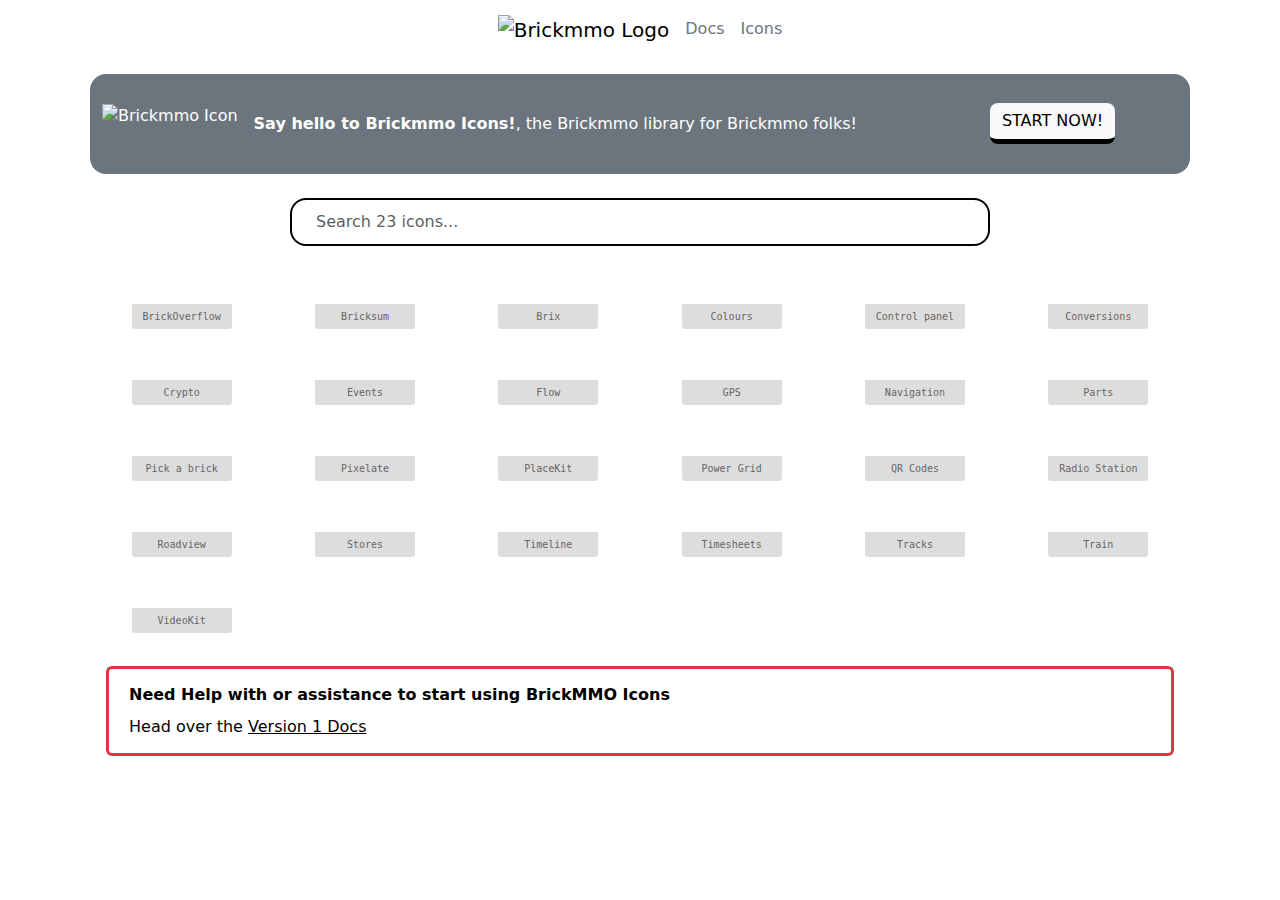
==== icons.html @ 03ff33da "icons-website" ====
<!DOCTYPE html>
<html lang="en">

<head>
    <meta charset="UTF-8" />
    <meta name="viewport" content="width=device-width, initial-scale=1.0" />
    <title>Welcome | Icons BrickMMO</title>
    <!--CDN link for using Bootstrap -->
    <link href="https://cdn.jsdelivr.net/npm/bootstrap@5.3.3/dist/css/bootstrap.min.css" rel="stylesheet"
        integrity="sha384-QWTKZyjpPEjISv5WaRU9OFeRpok6YctnYmDr5pNlyT2bRjXh0JMhjY6hW+ALEwIH" crossorigin="anonymous">
    <link rel="stylesheet" href="https://cdn.brickmmo.com/fonticons@1.0.0/fonticons.css" />
    <link rel="stylesheet" href="styles.css" />
    
    <style>
        /* body {
                font-family: sans-serif;
                margin: 0;
                padding: 10px 20px;
                text-align: center;
            } */
        .preview {
            width: 100px;
            display: inline-block;
            margin: 10px;
        }

        .preview .inner {
            display: inline-block;
            width: 100%;
            text-align: center;
            background: #f5f5f5;
            border-radius: 3px 3px 0 0;
        }

        .preview .inner i {
            line-height: 85px;
            font-size: 40px;
            color: #333;
        }

        .label {
            display: inline-block;
            width: 100%;
            box-sizing: border-box;
            padding: 5px;
            font-size: 10px;
            font-family: Monaco, monospace;
            background: #ddd;
            border-radius: 0 0 3px 3px;
            color: #666;
            white-space: nowrap;
            overflow: hidden;
            text-overflow: ellipsis;
        }

        .popup {
            display: none;
            position: fixed;
            z-index: 2;
            left: 0;
            top: 0;
            width: 100%;
            height: 100%;
            overflow: auto;
            background-color: rgba(24, 49, 83, 0.5);
        }

        .popup-content {
            background-color: #fefefe;
            margin: 10vh auto;
            padding: 28px 32px;
            border: 1px solid #888;
            width: 80vw;
            height: fit-content;
            /* max-width: 1200px; */
            border-radius: 10px;
        }

        .close {
            color: #aaa;
            float: right;
            font-size: 28px;
            font-weight: bold;
        }

        .close:hover,
        .close:focus {
            color: black;
            text-decoration: none;
            cursor: pointer;
        }
    </style>

</head>

<body>
    <!-- TOP NAVIGATION -->
    <nav class="navbar navbar-expand-lg navbar-light">
        <div class="container d-flex justify-content-center">
            <a class="navbar-brand" href="index.html">
                <img src="https://cdn.brickmmo.com/images@1.0.0/brickmmo-logo-coloured-horizontal.png"
                    alt="Brickmmo Logo" style="height: 35px" />
            </a>
            <div class="d-flex align-items-center gap-3">
                <a class="mr-1 text-secondary link-underline link-underline-opacity-0" href="docs.html">Docs</a>
                <a class="ml-1 text-secondary link-underline link-underline-opacity-0" href="icons.html">Icons</a>
            </div>
        </div>
    </nav>

    <!-- CONTENT -->
    <main class="mt-3">
        <div style="margin: 0 1rem;">
            <div class="row bg-secondary text-white rounded-4 align-items-center" style="min-height: 100px; max-width: 1100px; margin: 0 auto;">
                <div class="col-lg-9 d-flex align-items-center">
                    <img src="https://branding.brickmmo.com/png/BrickMMO_Logo_Coloured.png" alt="Brickmmo Icon"
                        class="me-3" style="height: 40px; width: auto;" />
                    <p class="mb-0">
                        <strong>Say hello to Brickmmo Icons!</strong>, the Brickmmo library for Brickmmo folks!
                    </p>
                </div>
                <div class="col-lg-3 text-center text-lg-right">
                    <a href="docs.html"
                        class="btn btn-light rounded-3 border border-black border-start-0 border-top-0 border-end-0 border-5">
                        <i class="fa-solid fa-clock text-dark"></i> START NOW!
                    </a>
                </div>
            </div>

            <div class="mx-auto my-4 p-1 border border-black border-2 rounded-4 d-flex align-items-center gap-2"
                style="width: 100%; max-width: 700px">
                <i class="fa-solid fa-magnifying-glass"></i></span>
                <input type="text" class="form-control border-0" placeholder="Search 23 icons..."
                    oninput="filterIcons(this.value)">
            </div>

            <div class="row" style="max-width: 1100px; margin: 0 auto;">
                <div class="col-6 col-sm-4 col-md-2 text-center" data-icon="BrickOverflow">
                    <div class="preview">
                        <span class="inner">
                            <i class="bm-brick-overflow"></i>
                        </span>
                        <br>
                        <span class='label'>BrickOverflow</span>
                    </div>
                </div>
                <div class="col-6 col-sm-4 col-md-2 text-center" data-icon="Bricksum">
                    <div class="preview">
                        <span class="inner">
                            <i class="bm-bricksum"></i>
                        </span>
                        <br>
                        <span class='label'>Bricksum</span>
                    </div>
                </div>
                <div class="col-6 col-sm-4 col-md-2 text-center" data-icon="Brix">
                    <div class="preview">
                        <span class="inner">
                            <i class="bm-brix"></i>
                        </span>
                        <br>
                        <span class='label'>Brix</span>
                    </div>
                </div>
                <div class="col-6 col-sm-4 col-md-2 text-center" data-icon="Colours">
                    <div class="preview">
                        <span class="inner">
                            <i class="bm-colours"></i>
                        </span>
                        <br>
                        <span class='label'>Colours</span>
                    </div>
                </div>
                <div class="col-6 col-sm-4 col-md-2 text-center" data-icon="Control Panel">
                    <div class="preview">
                        <span class="inner">
                            <i class="bm-control-panel"></i>
                        </span>
                        <br>
                        <span class='label'>Control panel</span>
                    </div>
                </div>
                <div class="col-6 col-sm-4 col-md-2 text-center" data-icon="Conversions">
                    <div class="preview">
                        <span class="inner">
                            <i class="bm-control-panel"></i>
                        </span>
                        <br>
                        <span class='label'>Conversions</span>
                    </div>
                </div>
                <div class="col-6 col-sm-4 col-md-2 text-center" data-icon="Crypto">
                    <div class="preview">
                        <span class="inner">
                            <i class="bm-control-panel"></i>
                        </span>
                        <br>
                        <span class='label'>Crypto</span>
                    </div>
                </div>
                <div class="col-6 col-sm-4 col-md-2 text-center" data-icon="Events">
                    <div class="preview">
                        <span class="inner">
                            <i class="bm-events"></i>
                        </span>
                        <br>
                        <span class='label'>Events</span>
                    </div>
                </div>
                <div class="col-6 col-sm-4 col-md-2 text-center" data-icon="Flow">
                    <div class="preview">
                        <span class="inner">
                            <i class="bm-flow"></i>
                        </span>
                        <br>
                        <span class='label'>Flow</span>
                    </div>
                </div>
                <div class="col-6 col-sm-4 col-md-2 text-center" data-icon="GPS">
                    <div class="preview">
                        <span class="inner">
                            <i class="bm-navigation"></i>
                        </span>
                        <br>
                        <span class='label'>GPS</span>
                    </div>
                </div>
                <div class="col-6 col-sm-4 col-md-2 text-center" data-icon="Navigation">
                    <div class="preview">
                        <span class="inner">
                            <i class="bm-navigation"></i>
                        </span>
                        <br>
                        <span class='label'>Navigation</span>
                    </div>
                </div>
                <div class="col-6 col-sm-4 col-md-2 text-center" data-icon="Parts">
                    <div class="preview">
                        <span class="inner">
                            <i class="bm-parts"></i>
                        </span>
                        <br>
                        <span class='label'>Parts</span>
                    </div>
                </div>
                <div class="col-6 col-sm-4 col-md-2 text-center" data-icon="Pick a Brick">
                    <div class="preview">
                        <span class="inner">
                            <i class="bm-pick-a-brick"></i>
                        </span>
                        <br>
                        <span class='label'>Pick a brick</span>
                    </div>
                </div>
                <div class="col-6 col-sm-4 col-md-2 text-center" data-icon="Pixelate">
                    <div class="preview">
                        <span class="inner">
                            <i class="bm-placekit"></i>
                        </span>
                        <br>
                        <span class='label'>Pixelate</span>
                    </div>
                </div>
                <div class="col-6 col-sm-4 col-md-2 text-center" data-icon="PlaceKit">
                    <div class="preview">
                        <span class="inner">
                            <i class="bm-placekit"></i>
                        </span>
                        <br>
                        <span class='label'>PlaceKit</span>
                    </div>
                </div>
                <div class="col-6 col-sm-4 col-md-2 text-center" data-icon="Power Grid">
                    <div class="preview">
                        <span class="inner">
                            <i class="bm-power-grid"></i>
                        </span>
                        <br>
                        <span class='label'>Power Grid</span>
                    </div>
                </div>
                <div class="col-6 col-sm-4 col-md-2 text-center" data-icon="QR Codes">
                    <div class="preview">
                        <span class="inner">
                            <i class="bm-qr"></i>
                        </span>
                        <br>
                        <span class='label'>QR Codes</span>
                    </div>
                </div>
                <div class="col-6 col-sm-4 col-md-2 text-center" data-icon="Radio Station">
                    <div class="preview">
                        <span class="inner">
                            <i class="bm-radio-station"></i>
                        </span>
                        <br>
                        <span class='label'>Radio Station</span>
                    </div>
                </div>
                <div class="col-6 col-sm-4 col-md-2 text-center" data-icon="Roadview">
                    <div class="preview">
                        <span class="inner">
                            <i class="bm-roadview"></i>
                        </span>
                        <br>
                        <span class='label'>Roadview</span>
                    </div>
                </div>
                <div class="col-6 col-sm-4 col-md-2 text-center" data-icon="Stores">
                    <div class="preview">
                        <span class="inner">
                            <i class="bm-stores"></i>
                        </span>
                        <br>
                        <span class='label'>Stores</span>
                    </div>
                </div>
                <div class="col-6 col-sm-4 col-md-2 text-center" data-icon="Timeline">
                    <div class="preview">
                        <span class="inner">
                            <i class="bm-timeline"></i>
                        </span>
                        <br>
                        <span class='label'>Timeline</span>
                    </div>
                </div>
                <div class="col-6 col-sm-4 col-md-2 text-center" data-icon="Timesheets">
                    <div class="preview">
                        <span class="inner">
                            <i class="bm-timesheets"></i>
                        </span>
                        <br>
                        <span class='label'>Timesheets</span>
                    </div>
                </div>
                <div class="col-6 col-sm-4 col-md-2 text-center" data-icon="Tracks">
                    <div class="preview">
                        <span class="inner">
                            <i class="bm-tracks"></i>
                        </span>
                        <br>
                        <span class='label'>Tracks</span>
                    </div>
                </div>
                <div class="col-6 col-sm-4 col-md-2 text-center" data-icon="Train">
                    <div class="preview">
                        <span class="inner">
                            <i class="bm-train"></i>
                        </span>
                        <br>
                        <span class='label'>Train</span>
                    </div>
                </div>
                <div class="col-6 col-sm-4 col-md-2 text-center" data-icon="VideoKit">
                    <div class="preview">
                        <span class="inner">
                            <i class="bm-videokit"></i>
                        </span>
                        <br>
                        <span class='label'>VideoKit</span>
                    </div>
                </div>

            </div>

            <div style="width: 100%; max-width: 1100px; margin: 0 auto; padding: 1rem;">
                <div class="d-flex justify-content-center">
                    <a href="#" class="btn btn-outline-danger text-start flex-fill border border-3 border-danger">
                        <p class="text-black fw-bold" style="margin: 0.5rem;">Need Help with or assistance to start
                            using BrickMMO Icons</p>
                        <p class="text-black" style="margin: 0.5rem;">Head over the <span
                                class="text-decoration-underline">Version 1 Docs</span></p>
                    </a>
                </div>
            </div>

            <div id="customPopup" class="popup">
                <div class="popup-content">
                    <span class="close" onclick="document.getElementById('customPopup').style.display='none'">&times;</span>
                    <!-- TITLE AND DOWNLOAD BUTTON -->
                    <div class="d-flex align-items-center gap-5 mb-4">
                        <h2 id="iconTitle" class="text-start fw-bold">Title</h2>
                        <i class="btn fa-solid fa-arrow-down text-decoration-underline btn-outline-primary border-0" style="font-size: 1.5rem;"></i>
                    </div>

                    <!-- ICON AND CLIPBOARD -->
                    <div class="d-flex align-items-center justify-content-center flex-wrap gap-4">
                        <!-- ICON -->
                        <div id="backgroundIcon" class="border border-secondary border-2 rounded-3 d-flex flex-column align-items-center" style="flex-basis: calc(50% - 16px); min-width: 410px;">
                            <i id="icon-popup" style="font-size: 120px;"></i>
                            <div class="d-flex justify-content-between px-4 pb-4 text-primary" style="width: 100%;">
                                <i class="settings-icon fa-solid fa-palette btn btn-outline-primary border-0 me-auto" style="font-size: 1.5rem" onclick="settings()"></i>
                                <i id="nox-lumos" class="settings-icon fa-solid fa-moon btn btn-outline-primary border-0" style="font-size: 1.5rem; cursor: pointer;" onclick="backgroundMode()"></i>
                            </div>
                        </div>
                        <!-- CLIPBOARD -->
                        <div class="text-star" style="flex-basis: calc(50% - 16px); min-width: 410px;">
                            <div class="d-flex flex-column rounded-3 mb-2 p-2" style="background-color: #183153; cursor: pointer;" onclick="copyIcon()">
                                <button onclick="copyIcon()" class="align-self-end btn btn-primary"><i class="fa-solid fa-copy"></i></button>
                                <code class="text-white" style="font-size: 1rem;">
                                    <span id="clipboard">&lt;i class="bm-brick-overflow"&gt;&lt;/i&gt;</span>
                                </code>
                            </div>
                            <div class="text-center">
                                <a href="docs.html" class="btn btn-warning rounded-3 border border-black border-start-0 border-top-0 border-end-0 border-5 btn-outline-secondary text-black">
                                    <i class="fa-solid fa-rocket"></i> Start Using This Icon
                                </a>
                            </div>
                        </div>
                    </div>

                    <!-- SETTINGS -->
                    <div class="setting-section align-items-center justify-content-center flex-wrap gap-4 mt-2" style="display: none;">
                        <!-- COLOR -->
                        <div class="flex-grow-1" style="flex-basis: calc(50% - 16px); min-width: 380px;"> 
                            COLOR
                            <div class="d-flex justify-content-around gap-2">
                                <div class="color-box rounded-3 border border-2 d-flex justify-content-center align-items-center" id="resetColor" style="flex-basis: 50px; cursor: pointer; background-color: #F0F1F3;">
                                    <i class="fa-solid fa-ban"></i>
                                </div>
                                <div class="color-box rounded-3 border border-2 flex-fill" style=" cursor: pointer;" data-color="#858485">
                                    <div class="rounded-3 m-1" style="background-color: #858485; height: 36px;"></div>
                                </div>
                                <div class="color-box rounded-3 border border-2 flex-fill" style="cursor: pointer;" data-color="#EF5D23">
                                    <div class="rounded-3 m-1" style="background-color: #EF5D23; height: 36px;"></div>
                                </div>
                                <div class="color-box rounded-3 border border-2 flex-fill" style="cursor: pointer;" data-color="#EC2225">
                                    <div class="rounded-3 m-1" style="background-color: #EC2225; height: 36px;"></div>
                                </div>
                                <div class="color-box rounded-3 border border-2 flex-fill" style="cursor: pointer;" data-color="#0000FF">
                                    <div class="rounded-3 m-1" style="background-color: #0000FF; height: 36px;"></div>
                                </div>
                                <div class="rounded-3 border border-2 flex-fill" style="cursor: pointer; padding: 4px;">
                                    <input type="color" id="colorPicker" class="rounded-3 border-0" style="height: 100%; width: 100%; cursor: pointer;" value="#000000">
                                </div>
                            </div>
                        </div>
                        <!-- SIZE -->
                        <div class="flex-grow-1" style="flex-basis: calc(50% - 16px); min-width: 380px;">
                            SIZE
                            <div class="d-flex justify-content-around gap-2">
                                <div class="size-box d-flex justify-content-center align-items-center rounded-3 border border-2 flex-fill" style="height: 47px; cursor: pointer;" data-size="bm-2xs">
                                    2xs
                                </div>                                
                                <div class="size-box d-flex justify-content-center align-items-center rounded-3 border border-2 flex-fill" style="height: 47px; cursor: pointer;" data-size="bm-xs">
                                    xs
                                </div>  
                                <div class="size-box d-flex justify-content-center align-items-center rounded-3 border border-2 flex-fill" style="height: 47px; cursor: pointer;" data-size="bm-sm">
                                    sm
                                </div>  
                                <div class="size-box rounded-3 border border-2 d-flex justify-content-center align-items-center" id="resetSize" style="flex-basis: 50px; height: 47px; cursor: pointer; background-color: #F0F1F3;">
                                    <i class="fa-solid fa-ban"></i>
                                </div>
                                <div class="size-box d-flex justify-content-center align-items-center rounded-3 border border-2 flex-fill" style="height: 47px; cursor: pointer;" data-size="bm-lg">
                                    lg
                                </div>  
                                <div class="size-box d-flex justify-content-center align-items-center rounded-3 border border-2 flex-fill" style="height: 47px; cursor: pointer;" data-size="bm-xl">
                                    xl
                                </div>  
                                <div class="size-box d-flex justify-content-center align-items-center rounded-3 border border-2 flex-fill" style="height: 47px; cursor: pointer;" data-size="bm-2xl">
                                    2xl
                                </div>  
                            </div>  
                        </div>
                    </div>

                </div>
            </div>
        </div>
    </main>

    <script>
        let iconsDiv = document.querySelectorAll('.col-6.col-sm-4.col-md-2.text-center');
        let popup = document.getElementById('customPopup');
        let iconTitle = document.getElementById('iconTitle');
        let closeBtn = document.querySelector('.close');

        let iconPopup = document.getElementById("icon-popup")
        let clipboard = document.getElementById("clipboard")

        let backgroundIcon = document.getElementById("backgroundIcon")
        let settingsIcon = document.querySelectorAll(".settings-icon")
        let noxLumos = document.getElementById("nox-lumos")
        let backgroundModeFlag = true   
        
        /* settings flag */
        let settingsSections = document.querySelectorAll(".setting-section")
        let settingsFlag = true 

        /* Color Picker */
        const colorBoxes = document.querySelectorAll('.color-box');
        const colorPicker = document.getElementById('colorPicker');
        const resetColor = document.getElementById('resetColor');
        const originalColor = '#000000';

        /* Size Picker */
        const sizeBoxes = document.querySelectorAll('.size-box');
        const resetSize = document.getElementById('resetSize');
        let iconSize = null  /* size class - check if icon has size */

        /* store the icon clicked */
        let iconClicked

        /* ----- Search Bar Keyword ----- */
        function filterIcons(keyword) {
            keyword = keyword.toLowerCase();
            let icons = document.querySelectorAll('.col-6.col-sm-4.col-md-2.text-center');

            icons.forEach(icon => {
                let text = icon.getAttribute('data-icon').toLowerCase();
                if (text.includes(keyword)) {
                    icon.style.display = "inline-block";
                } else {
                    icon.style.display = "none";
                }
            });
        }

        /* ----- Show Popup Icon ----- */
        iconsDiv.forEach(individualDiv => {
            individualDiv.addEventListener('click', function () {
                let dataIcon = individualDiv.getAttribute('data-icon');

                let iconClass = individualDiv.children[0].children[0].children[0];

                iconClicked = iconClass

                /* clipboard.innerText = `<i class="${iconClass.className}"></i>` */
                clipboard.innerText = iconClass.outerHTML

                iconPopup.classList.add(`${iconClass.className}`)

                iconTitle.innerHTML = dataIcon
                popup.style.display = 'block';
            });

            individualDiv.addEventListener('mouseover', function () {
                let innerElement = individualDiv.children[0].children[0];
                innerElement.style.cursor = 'pointer';
                innerElement.classList.add("bg-warning")
            });

            individualDiv.addEventListener('mouseleave', function () {
                let innerElement = individualDiv.children[0].children[0];
                innerElement.classList.remove("bg-warning")
            });
        });

        /* ----- Close Popup ----- */
        closeBtn.addEventListener('click', function () {
            closeIconPopUp()
        });

        window.addEventListener('click', function (event) {
            if (event.target === popup) {
                closeIconPopUp()
            }
        });

        /* ----- Clipboard Popup ----- */
        function copyIcon() {
            const copyContent = async () => {
                try {
                    await navigator.clipboard.writeText(clipboard.innerText);
                    console.log('Content copied to clipboard: ', clipboard.innerText);
                } catch (err) {
                    console.error('Failed to copy: ', err);
                }
            }
            copyContent();
        }

        function backgroundMode(){          
            backgroundModeFlag ? (backgroundIcon.style.backgroundColor = "#183153", iconPopup.style.color = "white", noxLumos.classList.remove("fa-moon"), noxLumos.classList.add("fa-sun")) 
                               : (backgroundIcon.style.backgroundColor = "white", iconPopup.style.color = "#183153", noxLumos.classList.add("fa-moon"), noxLumos.classList.remove("fa-sun"))

            settingsIcon.forEach(setting => {
                backgroundModeFlag ? (setting.classList.remove("btn-outline-primary"), setting.classList.add("btn-outline-warning")) : (setting.classList.add("btn-outline-primary"), setting.classList.remove("btn-outline-warning"))
                
            })
            backgroundModeFlag = !backgroundModeFlag
        }

        /* ----- Show settings ----- */

        function settings(){
            settingsSections.forEach(setting => {
                settingsFlag ? setting.style.display = "flex" : setting.style.display = "none"
            })
            settingsFlag = !settingsFlag
        } 

        /* ----- Color Picker ----- */

        colorBoxes.forEach(box => {
            box.addEventListener('click', () => {
                const newColor = box.getAttribute('data-color');
                iconPopup.style.color = newColor;
                colorPicker.value = newColor;
                /* clipboard.innerText = `<i class="${iconClicked.className}" style="color: ${newColor}"></i>` */

                iconClicked.style.color = newColor
                clipboard.innerText = iconClicked.outerHTML

                borderBoxColor()
                box.classList.add("border-dark")
            });
        });

        colorPicker.addEventListener('input', () => {
            const newColor = colorPicker.value;
            iconPopup.style.color = newColor;
            /* clipboard.innerText = `<i class="${iconClicked.className}" style="color: ${newColor}"></i>` */

            iconClicked.style.color = newColor
            clipboard.innerText = iconClicked.outerHTML

            borderBoxColor()
            colorPicker.parentElement.classList.add("border-dark")
        });

        resetColor.addEventListener('click', () => {
            iconPopup.style.color = originalColor;
            colorPicker.value = originalColor;
            /* clipboard.innerText = `<i class="${iconClicked.className}"></i>` */

            iconClicked.removeAttribute('style');
            clipboard.innerText = iconClicked.outerHTML

            borderBoxColor()
            resetColor.classList.add("border-dark")
        });

        /* ----- Size Picker ----- */

        sizeBoxes.forEach(box => {
            box.addEventListener('click', () => {
                const size = box.getAttribute('data-size');
                if(iconSize != null){
                    iconClicked.classList.remove(iconSize)
                }

                iconClicked.classList.add(size)
                clipboard.innerText = iconClicked.outerHTML

                iconSize = size

                borderBoxSize()
                box.classList.add("border-dark")
            });
        });

        resetSize.addEventListener('click', () => {
            iconClicked.classList.remove(iconSize)
            clipboard.innerText = iconClicked.outerHTML

            borderBoxSize()
            resetSize.classList.add("border-dark")
        });

        /* ----- Functions ----- */

        function closeIconPopUp(){
            iconPopup.classList = []
            popup.style.display = 'none';

            iconPopup.style.color = "#000000";
            colorPicker.value = "#000000";

            iconClicked.style.cssText = ''

            borderBoxColor()
            borderBoxSize()
        }

        function borderBoxColor(){
            colorPicker.parentElement.classList.remove("border-dark")
            colorBoxes.forEach(borderBox => {
                borderBox.classList.remove("border-dark")
            })
        }

        function borderBoxSize(){
            sizeBoxes.forEach(borderBox => {
                borderBox.classList.remove("border-dark")
            })
        }

    </script>

    <script>
        var tooltipTriggerList = [].slice.call(document.querySelectorAll('[data-bs-toggle="tooltip"]'))
        var tooltipList = tooltipTriggerList.map(function (tooltipTriggerEl) {
        return new bootstrap.Tooltip(tooltipTriggerEl)
        })
    </script>

    <!-- fontawesone -->
    <script src="https://kit.fontawesome.com/a74f41de6e.js" crossorigin="anonymous"></script>
    <!-- Link for Bootstrap javascript functionalities -->
    <script src="https://cdn.jsdelivr.net/npm/bootstrap@5.3.3/dist/js/bootstrap.bundle.min.js"
        integrity="sha384-YvpcrYf0tY3lHB60NNkmXc5s9fDVZLESaAA55NDzOxhy9GkcIdslK1eN7N6jIeHz"
        crossorigin="anonymous"></script>

</body>

</html>
---- styles.css ----
.background-image {
    background-image: url('https://img.fortawesome.com/1ce05b4b/hero-icon-bg.svg'); /* Reemplaza con la URL de tu imagen de fondo */
    background-size: cover;
    background-position: center;
    background-repeat: repeat;
}

/* ----- BM CLASSES SIZE ------ */

.bm-2xs{
    font-size: .625em;
}

.bm-xs{
    font-size: .75em;
}

.bm-sm{
    font-size: .875em;
}

.bm-lg{
    font-size: 1.25em;
}

.bm-xl{
    font-size: 1.5em;
}

.bm-2xl{
    font-size: 2em;
}

/* BM CLASSES ROTATE */

.bm-rotate-90{
    transform: rotate(90deg);
}

.bm-rotate-180{
    transform: rotate(180deg);
}

.bm-rotate-270{
    transform: rotate(270deg);
}

.text-orange {
  color: #ff5b00 !important;
}
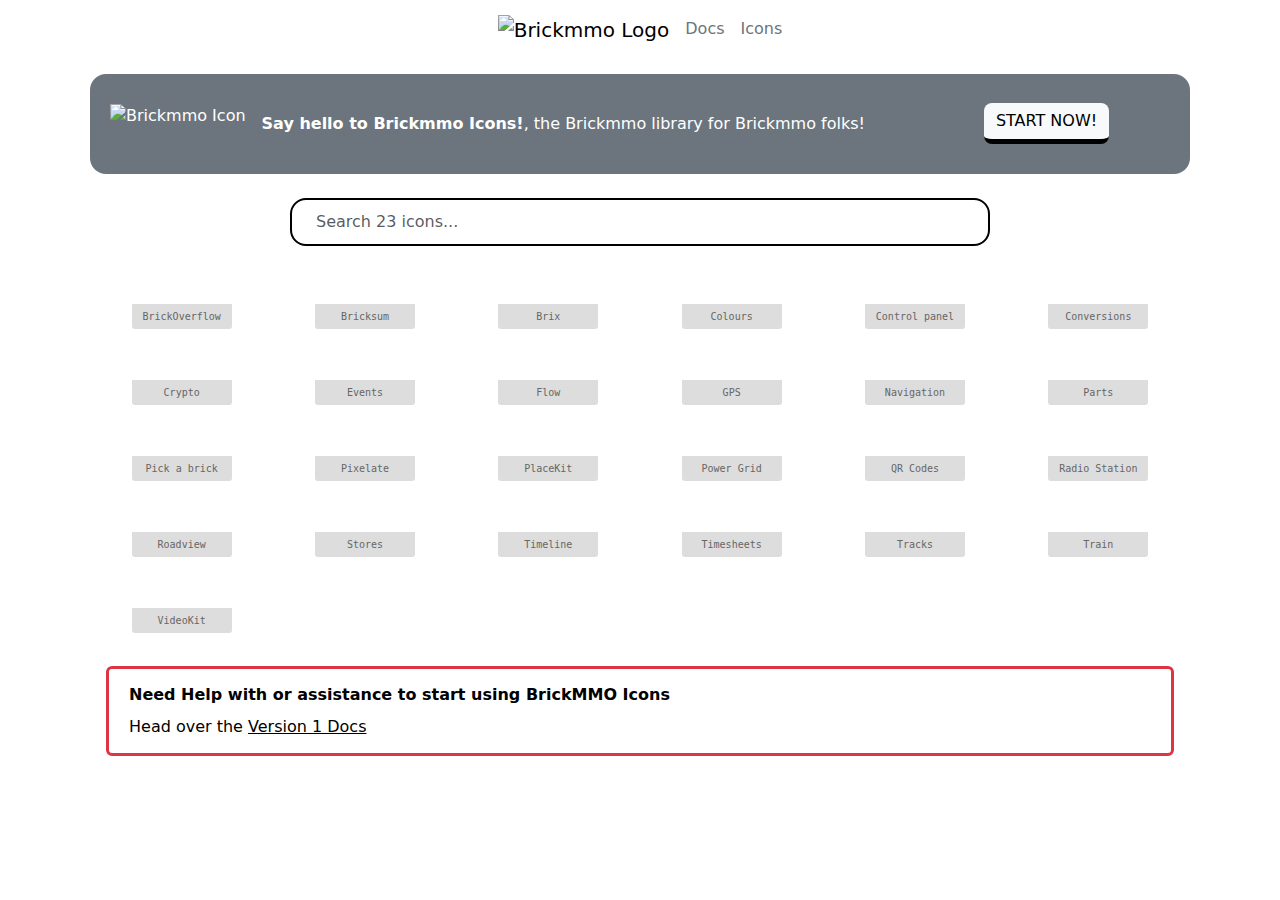
==== commit 7f617ea3: "modify padding banner" ====
--- a/icons.html
+++ b/icons.html
@@ -8,6 +8,12 @@
     <!--CDN link for using Bootstrap -->
     <link href="https://cdn.jsdelivr.net/npm/bootstrap@5.3.3/dist/css/bootstrap.min.css" rel="stylesheet"
         integrity="sha384-QWTKZyjpPEjISv5WaRU9OFeRpok6YctnYmDr5pNlyT2bRjXh0JMhjY6hW+ALEwIH" crossorigin="anonymous">
+    <!-- Link for Bootstrap javascript functionalities -->
+    <script src="https://cdn.jsdelivr.net/npm/bootstrap@5.3.3/dist/js/bootstrap.bundle.min.js"
+        integrity="sha384-YvpcrYf0tY3lHB60NNkmXc5s9fDVZLESaAA55NDzOxhy9GkcIdslK1eN7N6jIeHz"
+        crossorigin="anonymous"></script>
+    <!-- fontawesone -->
+    <script src="https://kit.fontawesome.com/a74f41de6e.js" crossorigin="anonymous"></script>
     <link rel="stylesheet" href="https://cdn.brickmmo.com/fonticons@1.0.0/fonticons.css" />
     <link rel="stylesheet" href="styles.css" />
     
@@ -111,7 +117,7 @@
     <!-- CONTENT -->
     <main class="mt-3">
         <div style="margin: 0 1rem;">
-            <div class="row bg-secondary text-white rounded-4 align-items-center" style="min-height: 100px; max-width: 1100px; margin: 0 auto;">
+            <div class="row bg-secondary text-white rounded-4 align-items-center p-2" style="min-height: 100px; max-width: 1100px; margin: 0 auto;">
                 <div class="col-lg-9 d-flex align-items-center">
                     <img src="https://branding.brickmmo.com/png/BrickMMO_Logo_Coloured.png" alt="Brickmmo Icon"
                         class="me-3" style="height: 40px; width: auto;" />
@@ -380,7 +386,7 @@
                     <!-- TITLE AND DOWNLOAD BUTTON -->
                     <div class="d-flex align-items-center gap-5 mb-4">
                         <h2 id="iconTitle" class="text-start fw-bold">Title</h2>
-                        <i class="btn fa-solid fa-arrow-down text-decoration-underline btn-outline-primary border-0" style="font-size: 1.5rem;"></i>
+                        <i class="btn fa-solid fa-arrow-down text-decoration-underline btn-outline-primary border-0" onclick="downloadSVG(this)" style="font-size: 1.5rem;" data-bs-toggle="tooltip" title="Download Icon!" data-bs-custom-class="custom-tooltip"></i>
                     </div>
 
                     <!-- ICON AND CLIPBOARD -->
@@ -395,7 +401,7 @@
                         </div>
                         <!-- CLIPBOARD -->
                         <div class="text-star" style="flex-basis: calc(50% - 16px); min-width: 410px;">
-                            <div class="d-flex flex-column rounded-3 mb-2 p-2" style="background-color: #183153; cursor: pointer;" onclick="copyIcon()">
+                            <div id="clipboard-box" class="d-flex flex-column rounded-3 mb-2 p-2" style="background-color: #183153; cursor: pointer;" onclick="copyIcon()" data-bs-toggle="tooltip" title="Copy Code Snippet!" data-bs-custom-class="custom-tooltip">
                                 <button onclick="copyIcon()" class="align-self-end btn btn-primary"><i class="fa-solid fa-copy"></i></button>
                                 <code class="text-white" style="font-size: 1rem;">
                                     <span id="clipboard">&lt;i class="bm-brick-overflow"&gt;&lt;/i&gt;</span>
@@ -477,6 +483,7 @@
 
         let iconPopup = document.getElementById("icon-popup")
         let clipboard = document.getElementById("clipboard")
+        let clipboardBox = document.getElementById("clipboard-box")
 
         let backgroundIcon = document.getElementById("backgroundIcon")
         let settingsIcon = document.querySelectorAll(".settings-icon")
@@ -501,6 +508,9 @@
         /* store the icon clicked */
         let iconClicked
 
+        /* store the icon clicked to download the svg */
+        let iconSvg
+
         /* ----- Search Bar Keyword ----- */
         function filterIcons(keyword) {
             keyword = keyword.toLowerCase();
@@ -525,6 +535,8 @@
 
                 iconClicked = iconClass
 
+                iconSvg = iconClass
+
                 /* clipboard.innerText = `<i class="${iconClass.className}"></i>` */
                 clipboard.innerText = iconClass.outerHTML
 
@@ -559,6 +571,19 @@
 
         /* ----- Clipboard Popup ----- */
         function copyIcon() {
+            // Get the tooltip instance
+            const tooltipInstance = bootstrap.Tooltip.getInstance(clipboardBox);
+            
+            // Update the tooltip content
+            clipboardBox.setAttribute("data-bs-original-title", "Copied!");
+
+            // Show the updated tooltip
+            if (tooltipInstance) {
+                tooltipInstance.setContent({ '.tooltip-inner': 'Copied!' });
+            } else {
+                new bootstrap.Tooltip(clipboardBox, { title: 'Copied!' }).show();
+            }
+             
             const copyContent = async () => {
                 try {
                     await navigator.clipboard.writeText(clipboard.innerText);
@@ -568,6 +593,16 @@
                 }
             }
             copyContent();
+
+            setTimeout(() => {
+                clipboardBox.setAttribute("data-bs-original-title", "Copy Code Snippet!");
+                if (tooltipInstance) {
+                    tooltipInstance.setContent({ '.tooltip-inner': 'Copy Code Snippet!' });
+                    tooltipInstance.show();
+                } else {
+                    new bootstrap.Tooltip(element, { title: 'Copy Code Snippet!' }).show();
+                }
+            }, 1000);
         }
 
         function backgroundMode(){          
@@ -660,6 +695,53 @@
 
         /* ----- Functions ----- */
 
+        function downloadSVG(element){
+
+            const tooltipInstance = bootstrap.Tooltip.getInstance(element);
+            
+            element.setAttribute("data-bs-original-title", "Nice!");
+
+            if (tooltipInstance) {
+                tooltipInstance.setContent({ '.tooltip-inner': 'Nice!' });
+            } else {
+                new bootstrap.Tooltip(element, { title: 'Nice!' }).show();
+            }
+
+            let svgFile = iconSvg.className.replace('bm-', '');
+            console.log(svgFile);
+            
+            var svgPath = `./images/icons-svg/${svgFile}.svg`;
+    
+            fetch(svgPath)
+                .then(response => response.text())
+                .then(svgContent => {
+                    var blob = new Blob([svgContent], { type: 'image/svg+xml' });
+
+                    var link = document.createElement('a');
+
+                    link.download = `${svgFile}.svg`;
+
+                    link.href = URL.createObjectURL(blob);
+
+                    document.body.appendChild(link);
+
+                    link.click();
+
+                    document.body.removeChild(link);
+                })
+                .catch(error => console.error('Error downloading the SVG:', error));
+
+            setTimeout(() => {
+                element.setAttribute("data-bs-original-title", "Download Icon!");
+                if (tooltipInstance) {
+                    tooltipInstance.setContent({ '.tooltip-inner': 'Download Icon!' });
+                    tooltipInstance.show();
+                } else {
+                    new bootstrap.Tooltip(element, { title: 'Download Icon!' }).show();
+                }
+            }, 1000);
+        }
+
         function closeIconPopUp(){
             iconPopup.classList = []
             popup.style.display = 'none';
@@ -688,20 +770,14 @@
 
     </script>
 
+    <!-- Tooltip Script -->
     <script>
         var tooltipTriggerList = [].slice.call(document.querySelectorAll('[data-bs-toggle="tooltip"]'))
         var tooltipList = tooltipTriggerList.map(function (tooltipTriggerEl) {
-        return new bootstrap.Tooltip(tooltipTriggerEl)
+            return new bootstrap.Tooltip(tooltipTriggerEl)
         })
     </script>
-
-    <!-- fontawesone -->
-    <script src="https://kit.fontawesome.com/a74f41de6e.js" crossorigin="anonymous"></script>
-    <!-- Link for Bootstrap javascript functionalities -->
-    <script src="https://cdn.jsdelivr.net/npm/bootstrap@5.3.3/dist/js/bootstrap.bundle.min.js"
-        integrity="sha384-YvpcrYf0tY3lHB60NNkmXc5s9fDVZLESaAA55NDzOxhy9GkcIdslK1eN7N6jIeHz"
-        crossorigin="anonymous"></script>
-
+    
 </body>
 
 </html>--- a/styles.css
+++ b/styles.css
@@ -1,8 +1,7 @@
 .background-image {
-    background-image: url('https://img.fortawesome.com/1ce05b4b/hero-icon-bg.svg'); /* Reemplaza con la URL de tu imagen de fondo */
-    background-size: cover;
-    background-position: center;
-    background-repeat: repeat;
+    /* background-image: url('https://img.fortawesome.com/1ce05b4b/hero-icon-bg.svg'); */
+    background-image: url('images/background.png');
+    
 }
 
 /* ----- BM CLASSES SIZE ------ */
@@ -46,5 +45,13 @@
 }
 
 .text-orange {
-  color: #ff5b00 !important;
+    color: #EF5D23 !important;
 }
+
+.bg-orange {
+    background-color: #EF5D23 !important;
+}
+
+.custom-tooltip {
+    --bs-tooltip-bg: var(--bs-primary);
+}
